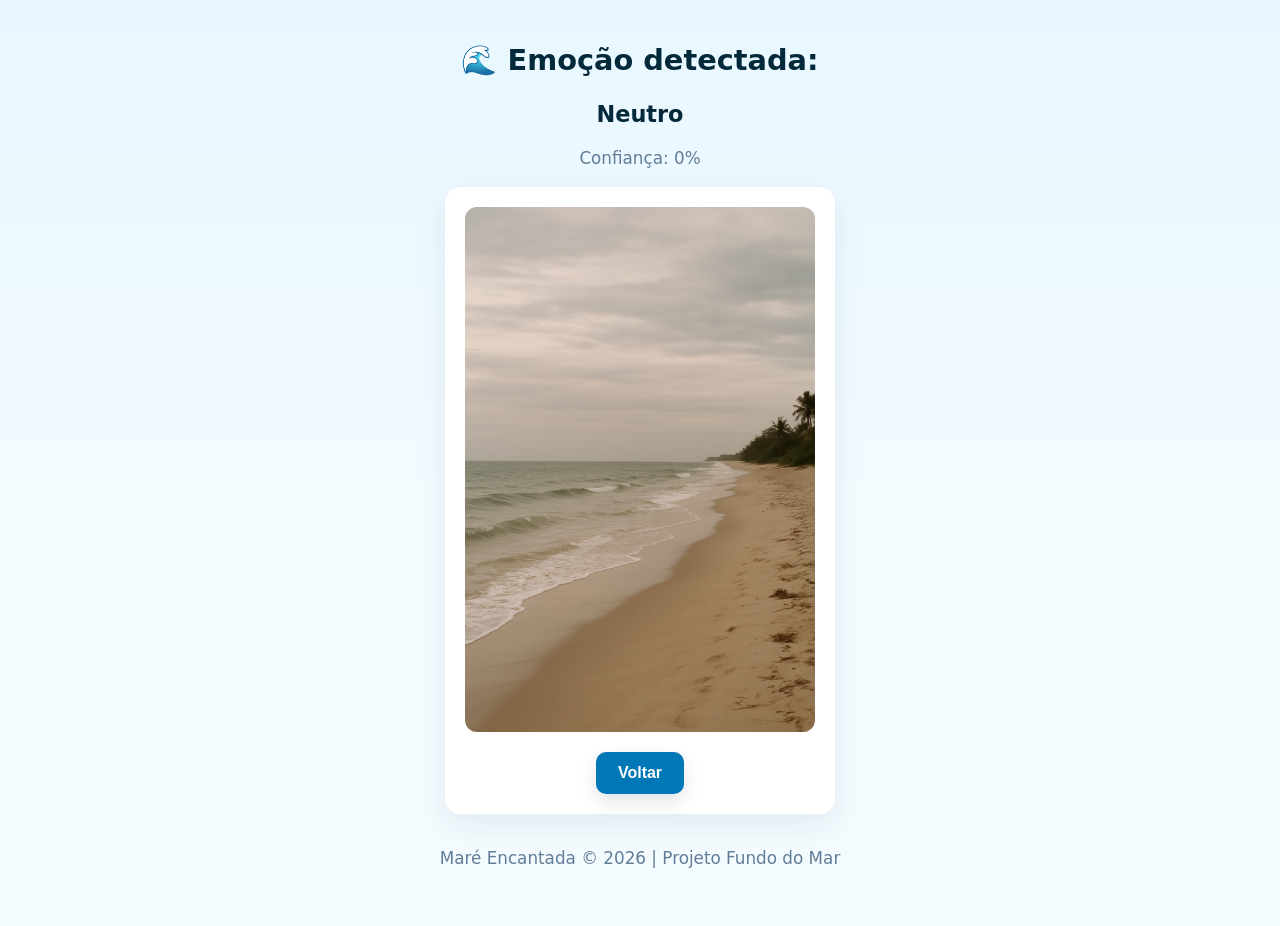
==== public/resultado.html @ 31da430a "first commit" ====
<!DOCTYPE html>
<html lang="pt-BR">
<head>
  <meta charset="utf-8" />
  <meta name="viewport" content="width=device-width, initial-scale=1" />
  <title>Resultado - Maré Encantada</title>
  <style>
    :root{
      --bg:#e8f7ff;
      --card:#ffffff;
      --accent:#0077b6;
      --muted:#617d98;
      --glass: rgba(255,255,255,0.6);
      --dark-bg:#052235;
      --dark-card:#0b2335;
      --transition: 300ms ease;
    }
    body.dark{
      --bg: #071426;
      --card: #071f2b;
      --accent: #2bd1ff;
      --muted: #9fb7c6;
      --glass: rgba(255,255,255,0.04);
    }
    body{
      margin:0;
      font-family: system-ui, -apple-system, "Segoe UI", Roboto, "Helvetica Neue", Arial;
      background: linear-gradient(180deg, var(--bg) 0%, #f4fbff 60%);
      color:#04293a;
      line-height:1.45;
      transition: background var(--transition), color var(--transition);
      text-align:center;
      padding:40px 20px;
    }
    h1,h2,p{margin:0 0 16px;}
    h1{font-size:1.8rem;}
    h2{font-size:1.4rem;}
    p{color:var(--muted);font-size:1.05rem;}
    .card{
      display:inline-block;
      background:var(--card);
      padding:20px;
      border-radius:16px;
      box-shadow:0 10px 30px rgba(2,40,60,0.08);
      transition:transform var(--transition), box-shadow var(--transition);
    }
    .card:hover{transform:translateY(-6px);box-shadow:0 18px 36px rgba(2,40,60,0.12);}
    .card img{
      max-width:350px;
      border-radius:12px;
      display:block;
      margin:0 auto 20px;
      transition:transform var(--transition);
    }
    .card img:hover{transform:scale(1.03);}
    button{
      padding:12px 22px;
      background:var(--accent);
      border:none;
      border-radius:10px;
      color:white;
      font-weight:600;
      cursor:pointer;
      font-size:1rem;
      box-shadow:0 8px 18px rgba(2,40,60,0.12);
      transition:background var(--transition), transform var(--transition);
    }
    button:hover{background:#0093ba;transform:translateY(-2px);}
    footer{
      margin-top:2rem;
      font-size:.9rem;
      color:var(--muted);
    }
  </style>
</head>
<body>
  <h1>🌊 Emoção detectada:</h1>
  <h2 id="emocaoTitle">Processando...</h2>
  <p id="confTitle"></p>

  <div class="card fade-in">
    <img id="imagemEmocao" alt="Imagem relacionada à emoção" />
    <button onclick="voltar()">Voltar</button>
  </div>

  <footer>
    <p>Maré Encantada © <span id="ano"></span> | Projeto Fundo do Mar</p>
  </footer>

  <script>
    const imagensPorEmocao = {
      feliz: [
      'static/mar_feliz/1.png', 
      'static/mar_feliz/2.png',
      'static/mar_feliz/3.png',
      'static/mar_feliz/4.png',
      'static/mar_feliz/5.png',
      'static/mar_feliz/6.png',
      'static/mar_feliz/7.png',
      'static/mar_feliz/8.png',
      'static/mar_feliz/9.png',
      'static/mar_feliz/10.png',
      'static/mar_feliz/11.png', 
      'static/mar_feliz/12.png',
      'static/mar_feliz/13.png',
      'static/mar_feliz/14.png',
      'static/mar_feliz/15.png',
      'static/mar_feliz/16.png',
      'static/mar_feliz/17.png',
      'static/mar_feliz/18.png',
      'static/mar_feliz/19.png',
      'static/mar_feliz/20.png'
    ],

      triste: [

      'static/mar_triste/1.png', 
      'static/mar_triste/2.png',
      'static/mar_triste/3.png',
      'static/mar_triste/4.png',
      'static/mar_triste/5.png',
      'static/mar_triste/6.png',
      'static/mar_triste/7.png',
      'static/mar_triste/8.png',
      'static/mar_triste/9.png',
      'static/mar_triste/10.png',
      'static/mar_triste/11.png', 
      'static/mar_triste/12.png',
      'static/mar_triste/13.png',
      'static/mar_triste/14.png',
      'static/mar_triste/15.png',
      'static/mar_triste/16.png',
      'static/mar_triste/17.png',
      'static/mar_triste/18.png',
      'static/mar_triste/19.png',
      'static/mar_triste/20.png',
      'static/mar_triste/21.png',
    ],

      neutro: [

      'static/mar_neutro/1.png', 
      'static/mar_neutro/2.png',
      'static/mar_neutro/3.png',
      'static/mar_neutro/4.png',
      'static/mar_neutro/5.png',
      'static/mar_neutro/6.png',
      'static/mar_neutro/7.png',
      'static/mar_neutro/8.png',
      'static/mar_neutro/9.png',
      'static/mar_neutro/10.png',
      'static/mar_neutro/11.png', 
      'static/mar_neutro/12.png',
      'static/mar_neutro/13.png',
      'static/mar_neutro/14.png',
      'static/mar_neutro/15.png',
      'static/mar_neutro/16.png',
      'static/mar_neutro/17.png',
      'static/mar_neutro/18.png',
      'static/mar_neutro/19.png',
      'static/mar_neutro/20.png',
    ]
    };

    const traducoes = {
      happy: 'feliz',
      sad: 'triste',
      neutral: 'neutro',
      angry: 'triste',
      fearful: 'triste',
      disgusted: 'triste',
      surprised: 'feliz'
    };

    function getQueryParam(name){
      const params = new URLSearchParams(window.location.search);
      return params.get(name);
    }

    function imagemAleatoria(lista){
      return lista[Math.floor(Math.random() * lista.length)];
    }

    const emocaoOriginal = getQueryParam('emocao') || 'neutral';
    const conf = getQueryParam('conf') || '0';
    const emocaoTraduzida = traducoes[emocaoOriginal] || 'nenhuma';

    document.getElementById('emocaoTitle').innerText = emocaoTraduzida.charAt(0).toUpperCase() + emocaoTraduzida.slice(1);
    document.getElementById('confTitle').innerText = `Confiança: ${conf}%`;

    if (imagensPorEmocao[emocaoTraduzida] && imagensPorEmocao[emocaoTraduzida].length > 0) {
      document.getElementById('imagemEmocao').src = imagemAleatoria(imagensPorEmocao[emocaoTraduzida]);
    } else {
      document.getElementById('imagemEmocao').style.display = 'none';
    }

    function voltar(){
      window.location.href = 'index.html';
    }

    document.getElementById('ano').innerText = new Date().getFullYear();
  </script>
</body>
</html>
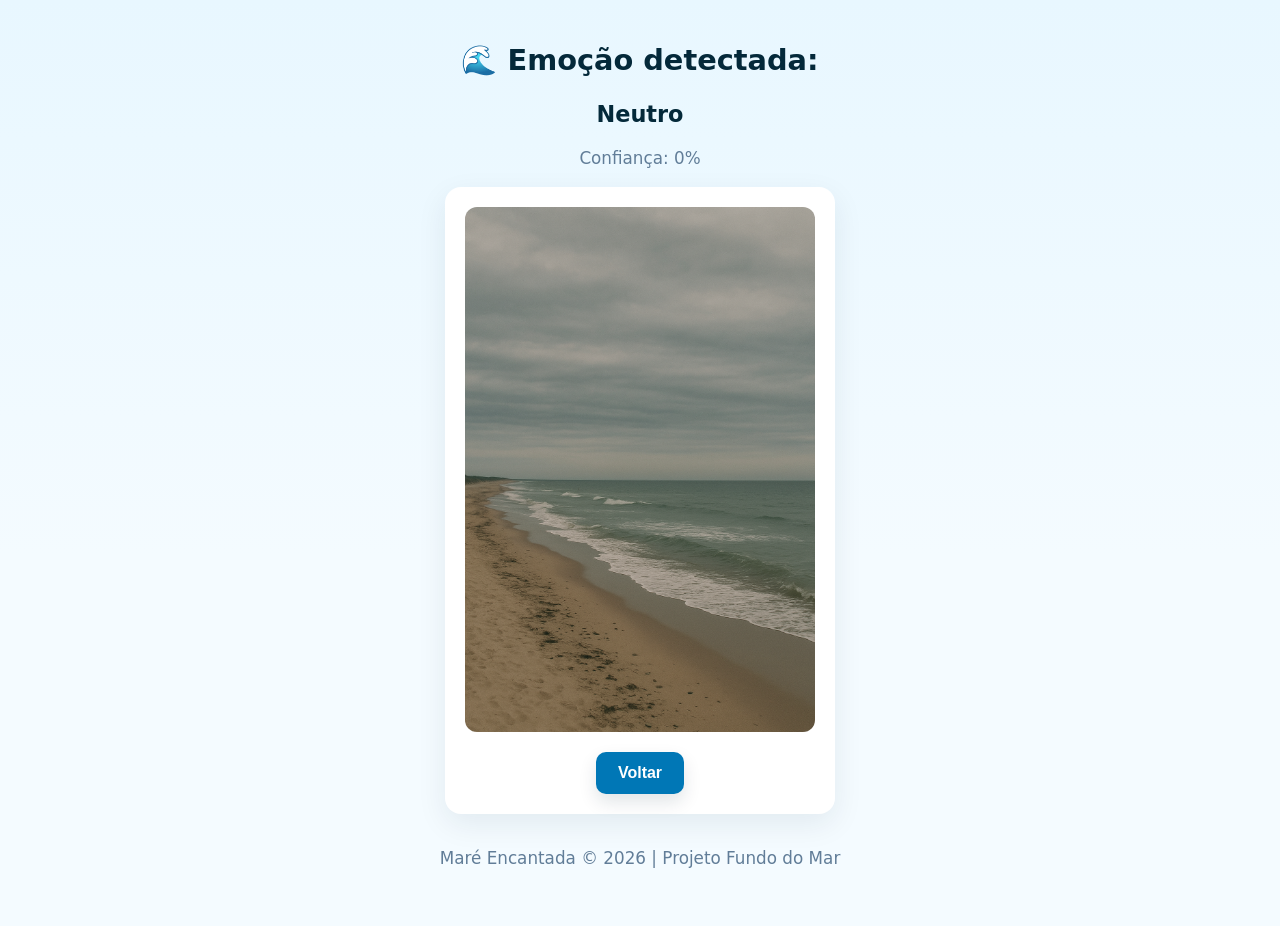
==== commit 77f53ef4: "style: Ajustando alguns detalhes" ====
--- a/public/resultado.html
+++ b/public/resultado.html
@@ -134,7 +134,6 @@
       'static/mar_triste/18.png',
       'static/mar_triste/19.png',
       'static/mar_triste/20.png',
-      'static/mar_triste/21.png',
     ],
 
       neutro: [
